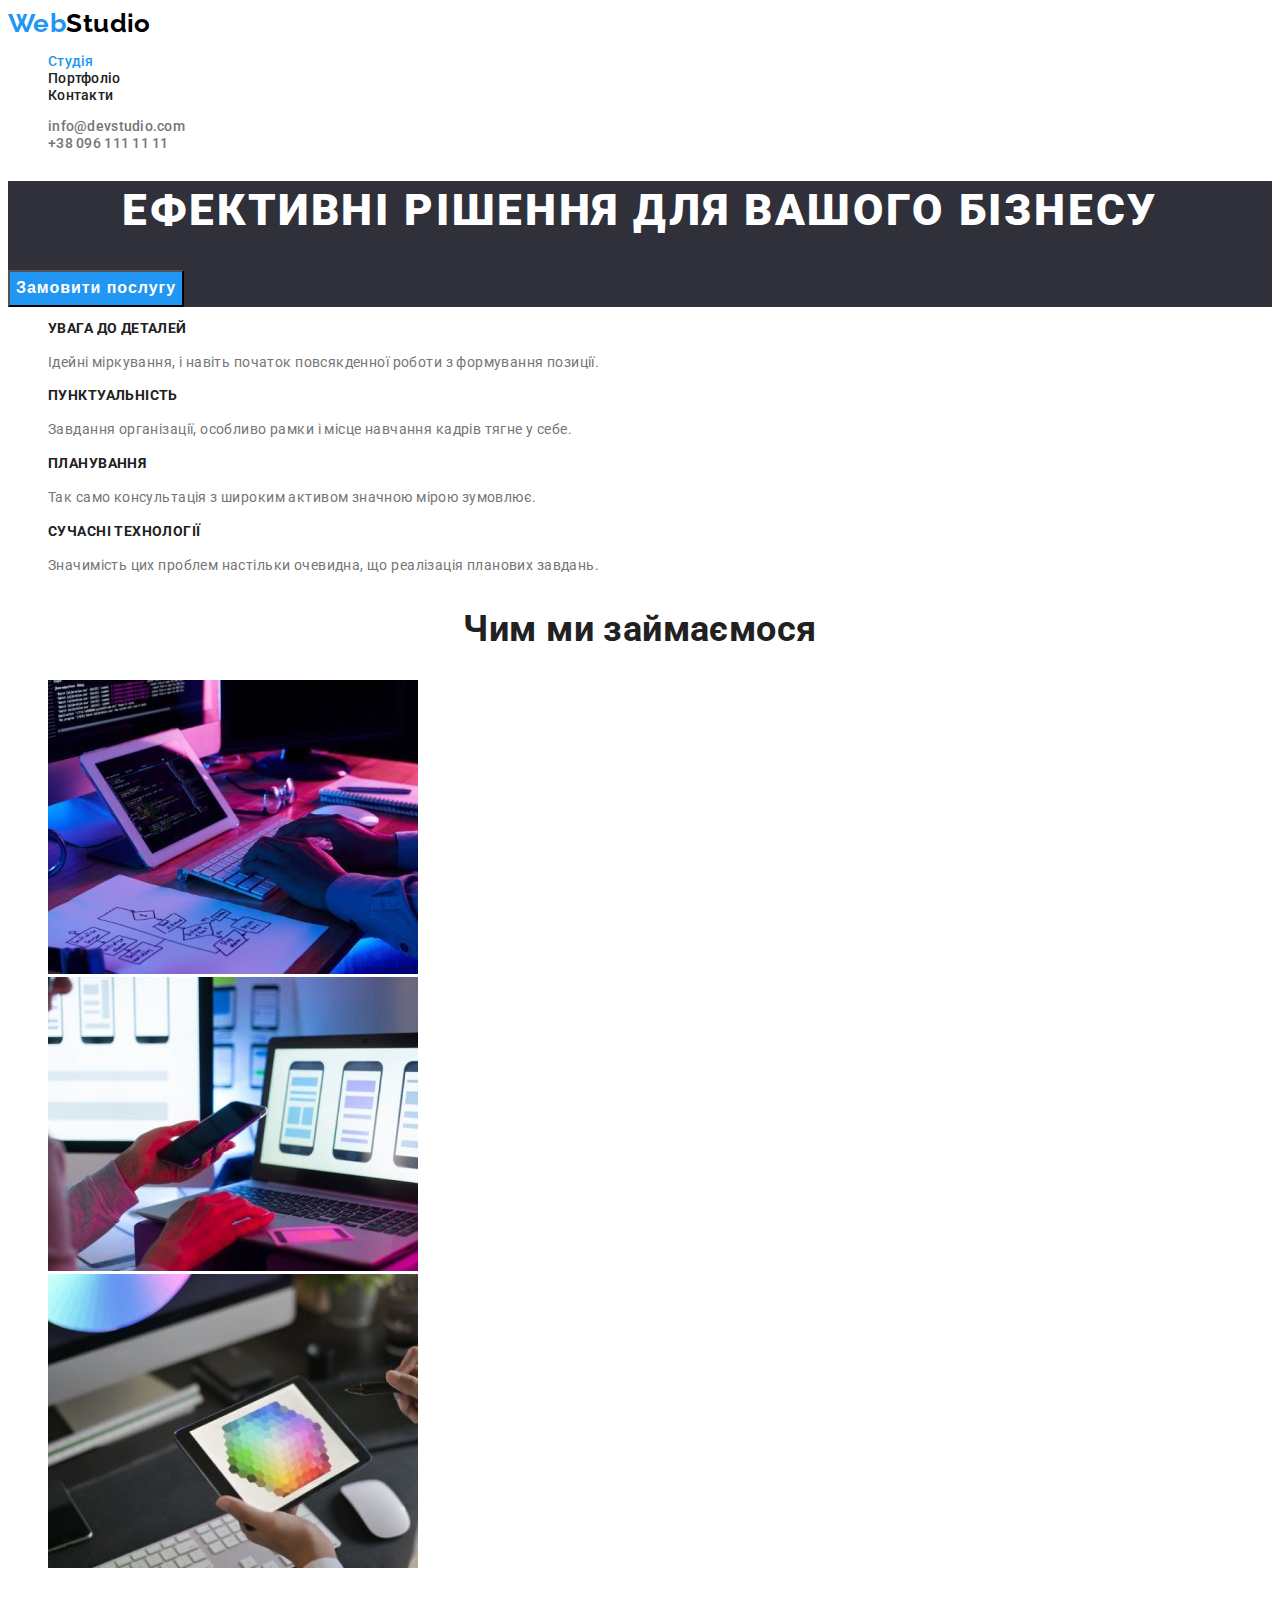
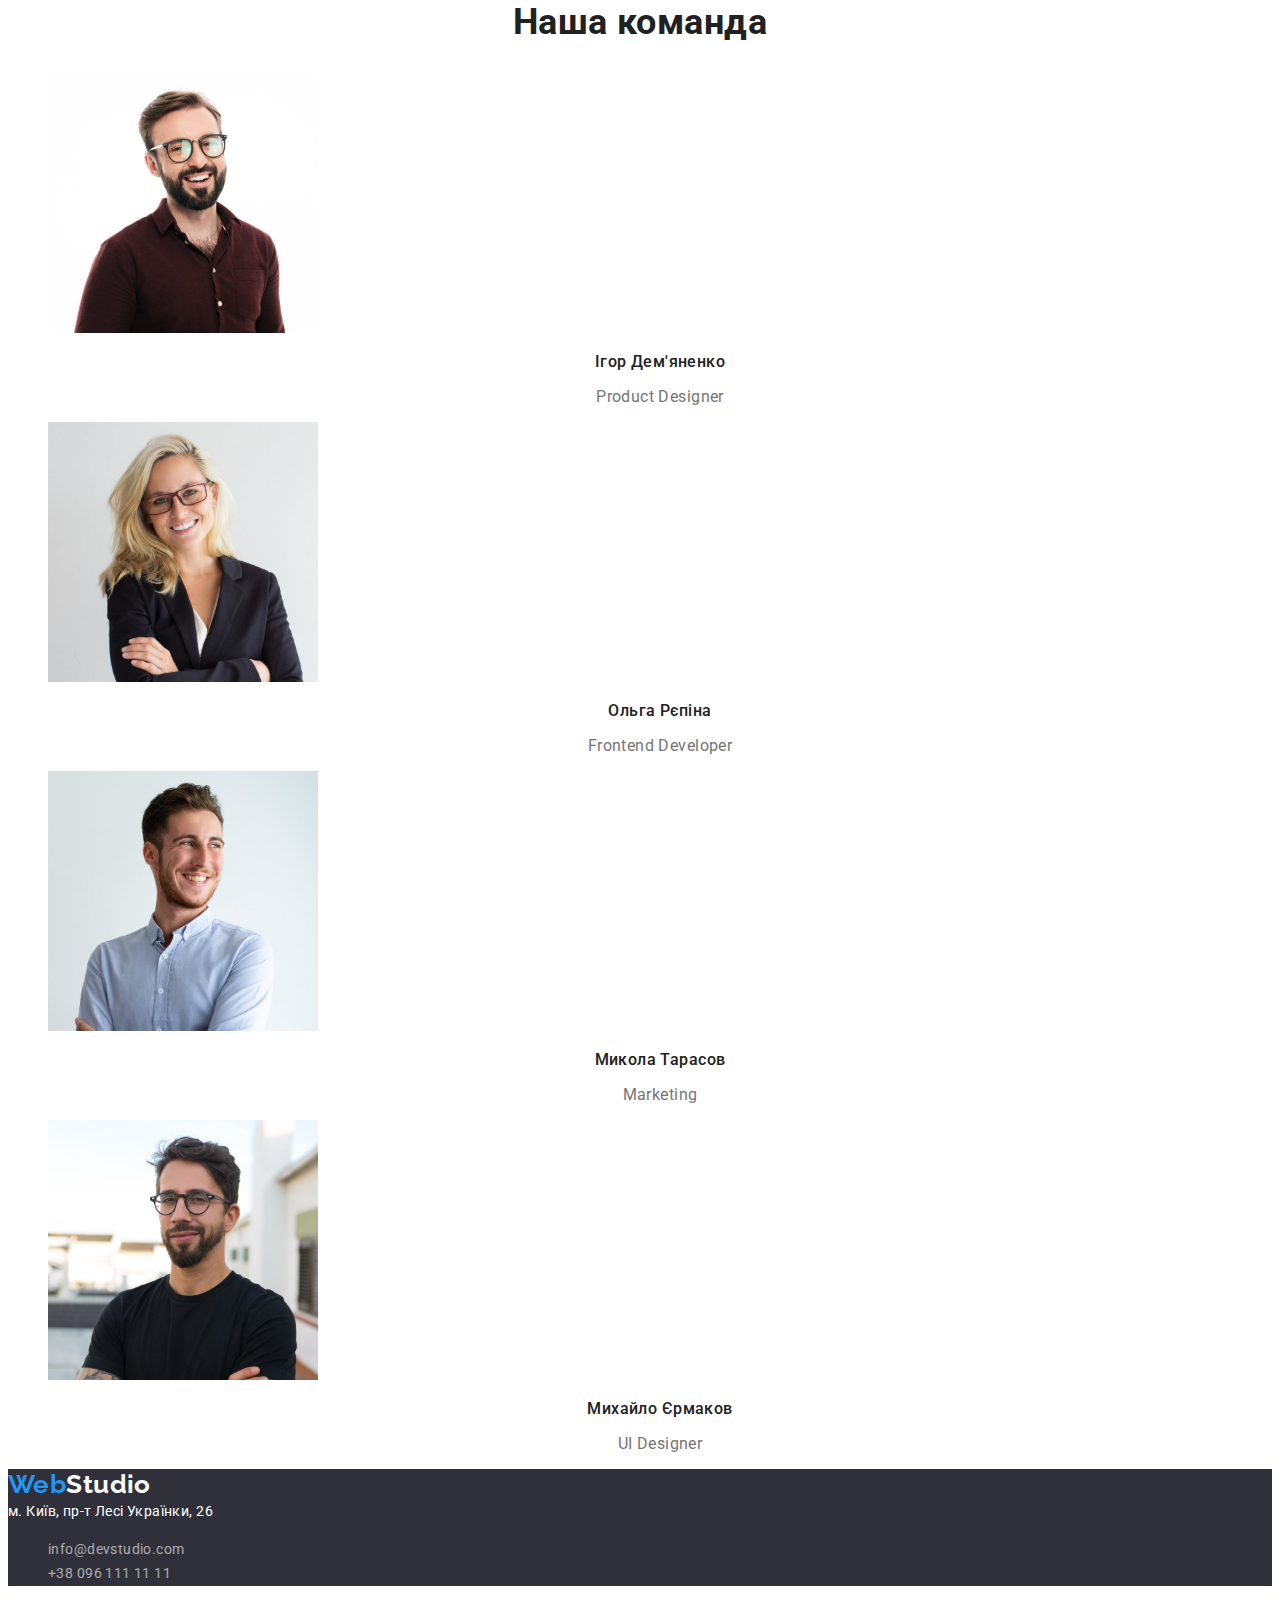
==== index.html @ 8eac1276 "Initial commit" ====
<!DOCTYPE html>
<html lang="uk">
  <head>
    <meta charset="UTF-8" />
    <meta http-equiv="X-UA-Compatible" content="IE=edge" />
    <meta name="viewport" content="width=device-width, initial-scale=1.0" />
    <title>WebStudio</title>
    <!-- fonts -->
    <link
      href="https://fonts.googleapis.com/css2?family=Raleway:wght@700;900&family=Roboto:wght@400;500;700&display=swap"
      rel="stylesheet"
    />
    <!-- css -->
    <link rel="stylesheet" href="./css/styles.css" />
  </head>
  <body>
    <header class="header">
      <a class="logo" href="./index.html"
        ><span class="logo-web">Web</span>Studio
      </a>

      <!-- navigation -->
      <nav>
        <ul class="site-nav">
          <li><a class="link active" href="">Студія</a></li>
          <li><a class="link" href="./portfolio.html">Портфоліо</a></li>
          <li><a class="link" href="">Контакти</a></li>
        </ul>
      </nav>

      <ul class="header-list">
        <li>
          <a class="header-item" href="mailto:info@devstudio.com"
            >info@devstudio.com</a
          >
        </li>
        <li>
          <a class="header-item" href="tel:+380961111111">+38 096 111 11 11</a>
        </li>
      </ul>
    </header>

    <main>
      <!-- hero -->
      <section class="hero">
        <h1 class="hero-title">Ефективні рішення для вашого бізнесу</h1>
        <button class="hero-button" type="button">Замовити послугу</button>
      </section>
      <!-- about -->
      <section class="about">
        <!-- <h2 hidden>Особливості</h2> -->
        <ul class="about-list">
          <li class="about-item">
            <h3 class="about-title">УВАГА ДО ДЕТАЛЕЙ</h3>
            <p class="about-text">
              Ідейні міркування, і навіть початок повсякденної роботи з
              формування позиції.
            </p>
          </li>
          <li class="about-item">
            <h3 class="about-title">ПУНКТУАЛЬНІСТЬ</h3>
            <p class="about-text">
              Завдання організації, особливо рамки і місце навчання кадрів тягне
              у себе.
            </p>
          </li>
          <li class="about-item">
            <h3 class="about-title">ПЛАНУВАННЯ</h3>
            <p class="about-text">
              Так само консультація з широким активом значною мірою зумовлює.
            </p>
          </li>
          <li class="about-item">
            <h3 class="about-title">СУЧАСНІ ТЕХНОЛОГІЇ</h3>
            <p class="about-text">
              Значимість цих проблем настільки очевидна, що реалізація планових
              завдань.
            </p>
          </li>
        </ul>
      </section>
      <!-- Gallery -->
      <section class="gallery">
        <h2 class="section-title">Чим ми займаємося</h2>
        <ul class="features-list">
          <li>
            <a href="">
              <img
                src="./images/main/1.jpg"
                width="370"
                height="294"
                alt="клавіатура та планшет"
              />
            </a>
          </li>
          <li>
            <a href="">
              <img
                src="./images/main/2.jpg"
                width="370"
                height="294"
                alt="телефон та ноутбук"
              />
            </a>
          </li>
          <li>
            <a href="">
              <img
                src="./images/main/3.jpg"
                width="370"
                height="294"
                alt="планшет та стілус"
              />
            </a>
          </li>
        </ul>
      </section>

      <!-- team -->
      <section class="group">
        <h2 class="section-title">Наша команда</h2>
        <ul class="group-list">
          <li class="group-item">
            <img
              src="./images/team/team-1.jpg"
              width="270"
              height="260"
              alt="наш продакт дизайнер"
            />
            <h3 class="group-title">Ігор Дем'яненко</h3>
            <p class="group-text" lang="en">Product Designer</p>
          </li>
          <li class="group-item">
            <img
              src="./images/team/team-2.jpg"
              width="270"
              height="260"
              alt="наш фронтенд розробник "
            />
            <h3 class="group-title">Ольга Рєпіна</h3>
            <p class="group-text" lang="en">Frontend Developer</p>
          </li>
          <li class="group-item">
            <img
              src="./images/team/team-3.jpg"
              width="270"
              height="260"
              alt="наш маркетолог"
            />
            <h3 class="group-title">Микола Тарасов</h3>
            <p class="group-text" lang="en">Marketing</p>
          </li>
          <li class="group-item">
            <img
              src="./images/team/team-4.jpg"
              width="270"
              height="260"
              alt="наш дизайнер"
            />
            <h3 class="group-title">Михайло Єрмаков</h3>
            <p class="group-text" lang="en">UI Designer</p>
          </li>
        </ul>
      </section>
    </main>
    <!-- footer -->
    <footer class="footer">
      <a class="logo-footer" href="./index.html"
        ><span class="logo-web">Web</span>Studio</a
      >

      <address class="address">м. Київ, пр-т Лесі Українки, 26</address>
      <ul>
        <li>
          <a href="mailto:info@devstudio.com" class="contacts"
            >info@devstudio.com</a
          >
        </li>
        <li>
          <a href="tel:+380961111111" class="contacts">+38 096 111 11 11</a>
        </li>
      </ul>
    </footer>
  </body>
</html>
---- css/styles.css ----
:root {
  /* text colors */
  --main-color: #212121;
  --text-color: #757575;
  --main-white: #ffffff;
  --accent-color: #2196f3;

  /* background colors */

  --footer-color: rgba(255, 255, 255, 0.6);
  --background-main: #2f303a;
  --background-section: #f5f4fa;
}

body {
  color: var(--main-color);
  background-color: var(--main-white);
  font-family: Roboto, sans-serif;
  font-size: 14px;
  letter-spacing: 0.03em;
}

ul {
  list-style: none;
}
/* header */
.logo {
  color: #000000;
  font-family: 'Raleway';
  font-weight: 700;
  font-size: 26px;
  line-height: 1.19;
  text-decoration: none;
}

.logo-web {
  color: var(--accent-color);
}

.link {
  color: inherit;
  font-weight: 500;
  line-height: 1.14;
  letter-spacing: 0.02em;
  text-decoration: none;
}

.link:hover,
.link:focus {
  color: var(--accent-color);
}

.link.active {
  color: var(--accent-color);
}

.header-item {
  color: var(--text-color);
  font-weight: 500;
  line-height: 1.14;
  letter-spacing: 0.02em;
  text-decoration: none;
}

.header-item:hover,
.header-item:focus {
  color: var(--accent-color);
}
/* hero */
.hero {
  background-color: var(--background-main);
  color: var(--main-white);
}

.hero-title {
  font-weight: 900;
  font-size: 44px;
  line-height: 1.36;
  text-align: center;
  letter-spacing: 0.06em;
  text-transform: uppercase;
}

.hero-button {
  background-color: var(--accent-color);
  color: var(--main-white);
  font-weight: 700;
  font-size: 16px;
  line-height: 1.88;
  display: flex;
  align-items: center;
  text-align: center;
  letter-spacing: 0.06em;
  cursor: pointer;
}
/* about */
.about-title {
  font-size: 14px;
  line-height: 1.14;
  text-transform: uppercase;
}

.about-text {
  color: var(--text-color);
  line-height: 1.71;
}
/* gallery */
.section-title {
  font-weight: 700;
  font-size: 36px;
  line-height: 1.17;
  text-align: center;
}
/* team */
.group-title {
  font-weight: 500;
  font-size: 16px;
  line-height: 1.19;
  text-align: center;
}

.group-text {
  color: var(--text-color);
  font-size: 16px;
  line-height: 1.19;
  text-align: center;
}

/* footer */
.footer {
  background-color: var(--background-main);
  color: var(--main-white);
}

.logo-footer {
  color: var(--main-white);
  font-family: 'Raleway';
  font-weight: 700;
  font-size: 26px;
  line-height: 1.19;
  text-decoration: none;
}

.address {
  font-style: normal;
  font-size: 14px;
  line-height: 1.71;
}

.contacts {
  color: var(--footer-color);
  line-height: 1.71;
  text-decoration: none;
}
.contacts:hover,
.contacts:focus {
  color: var(--accent-color);
}

/* portfolio */
.filter-btn {
  font-family: inherit;
  background-color: var(--background-section);
  color: var(--main-color);
  font-weight: 500;
  font-size: 16px;
  line-height: 1.63;
  text-align: center;
  cursor: pointer;
}

.filter-btn:hover,
.filter-btn:focus {
  background-color: var(--accent-color);
  color: var(--main-white);
}

.filter-title {
  font-size: 18px;
  line-height: 2;
  letter-spacing: 0.06em;
}

.filter-text {
  font-size: 16px;
  line-height: 1.88;
}
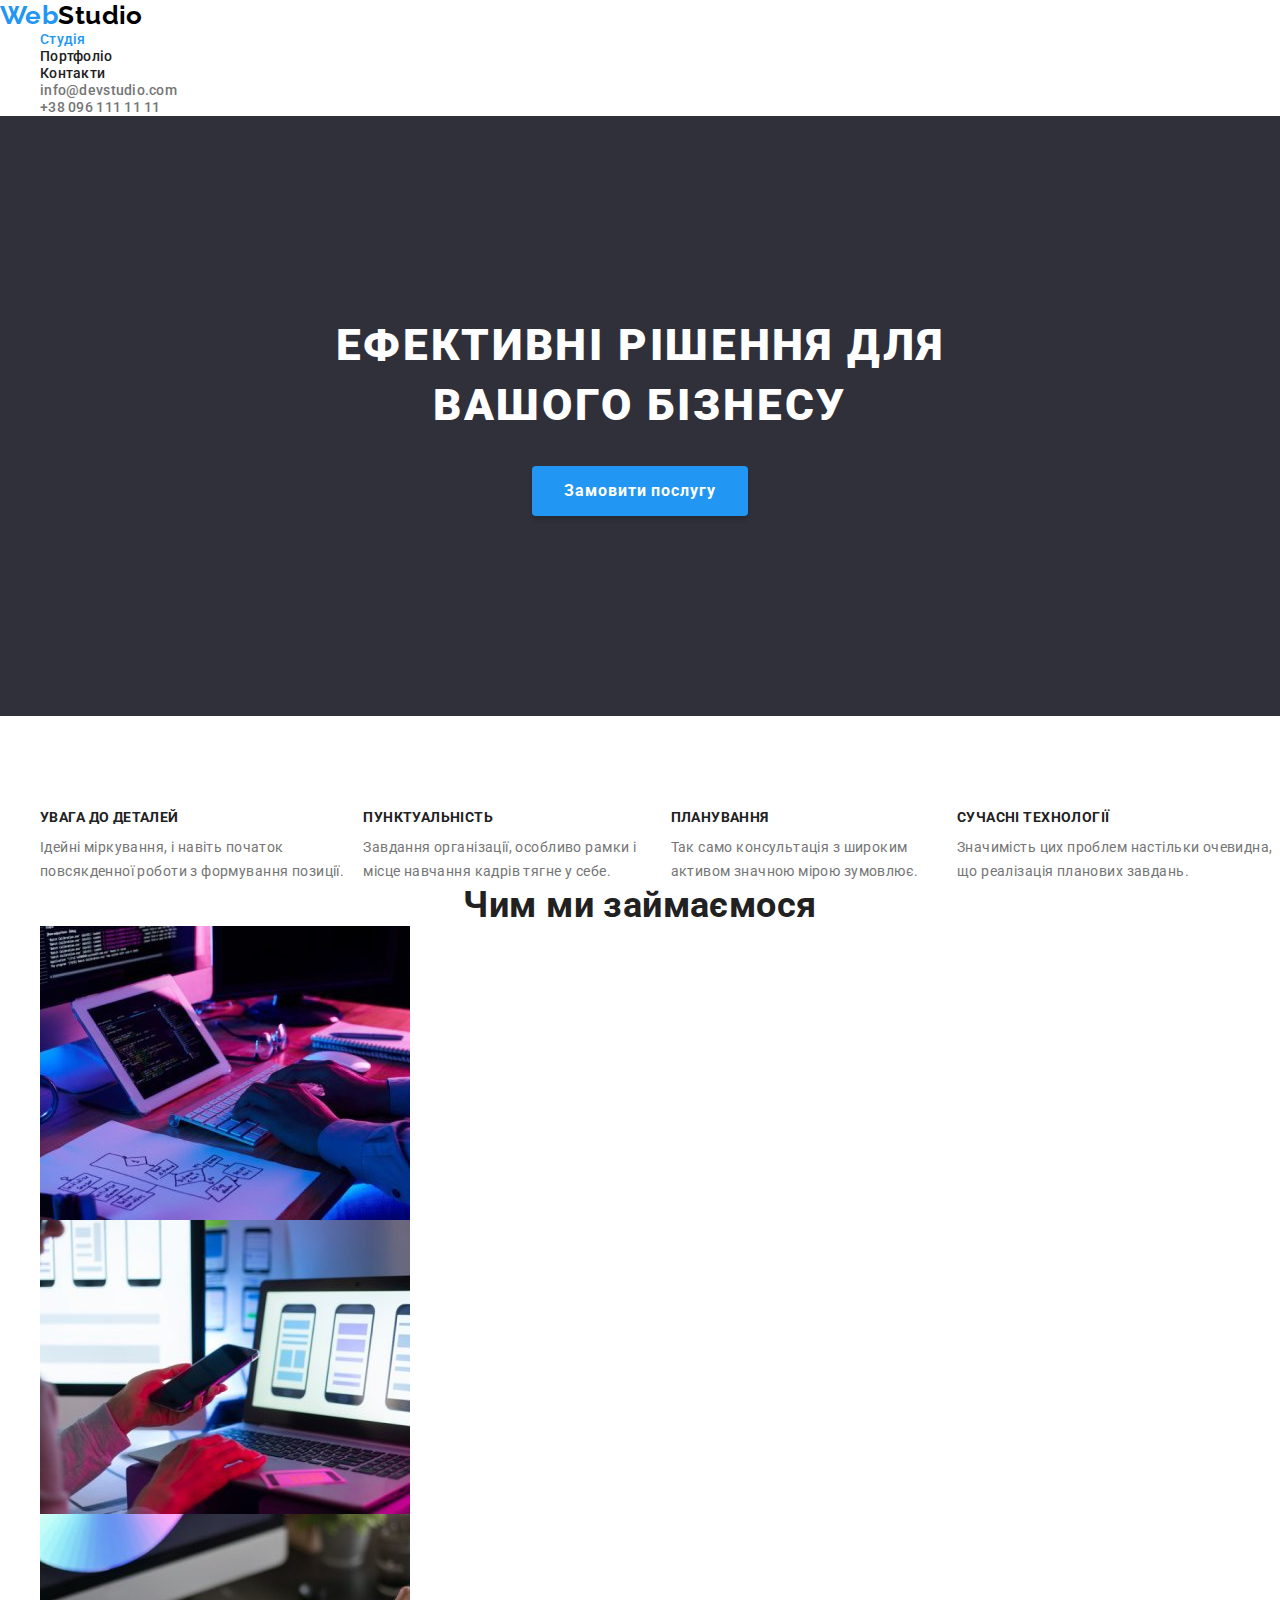
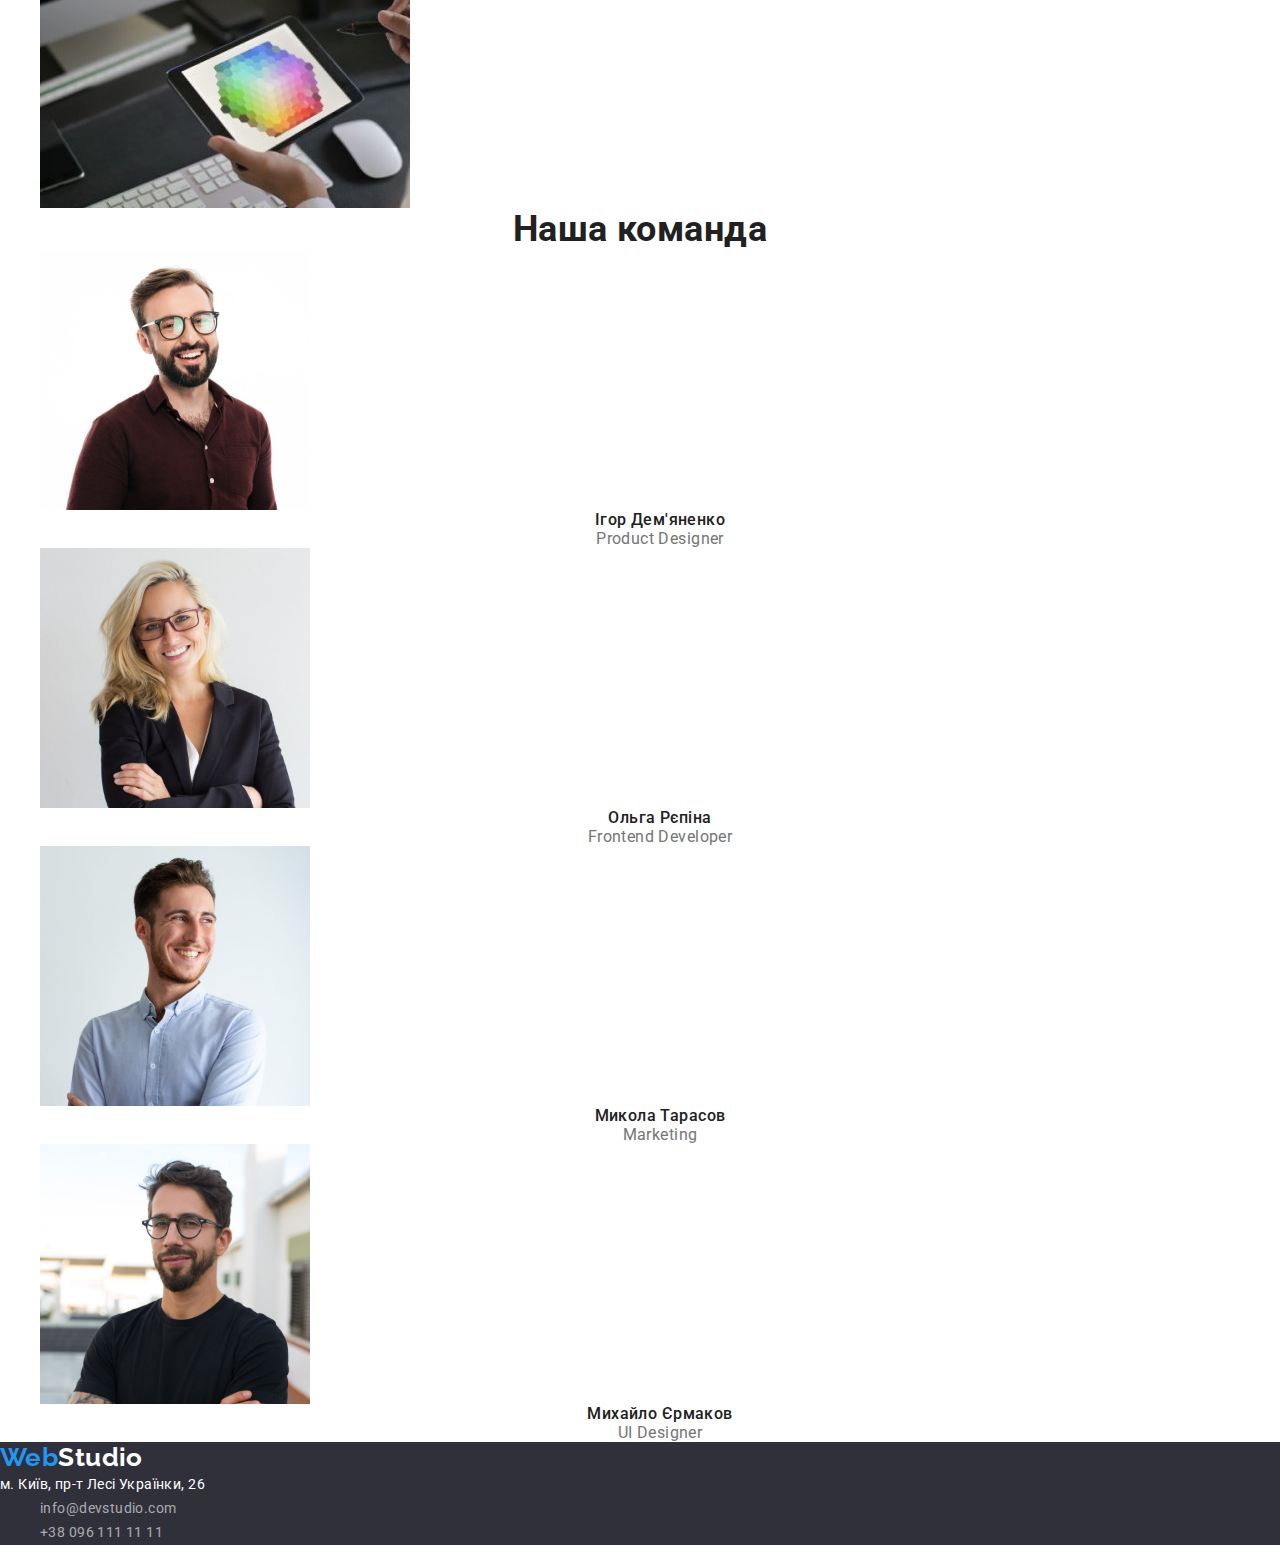
==== commit 2c3adabf: "1" ====
--- a/index.html
+++ b/index.html
@@ -10,34 +10,43 @@
       href="https://fonts.googleapis.com/css2?family=Raleway:wght@700;900&family=Roboto:wght@400;500;700&display=swap"
       rel="stylesheet"
     />
+    <!-- normalize -->
+    <link
+      rel="stylesheet"
+      href="https://cdnjs.cloudflare.com/ajax/libs/modern-normalize/1.1.0/modern-normalize.min.css"
+    />
     <!-- css -->
     <link rel="stylesheet" href="./css/styles.css" />
   </head>
+
+  <!-- body -->
   <body>
     <header class="header">
-      <a class="logo" href="./index.html"
-        ><span class="logo-web">Web</span>Studio
-      </a>
+      <!-- logo -->
+        <a class="logo" href="./index.html"
+          ><span class="logo-web">Web</span>Studio
+        </a>
+        <!-- navigation -->
+        <nav>
+          <ul class="site-nav">
+            <li><a class="link active" href="">Студія</a></li>
+            <li><a class="link" href="./portfolio.html">Портфоліо</a></li>
+            <li><a class="link" href="">Контакти</a></li>
+          </ul>
+        </nav>
 
-      <!-- navigation -->
-      <nav>
-        <ul class="site-nav">
-          <li><a class="link active" href="">Студія</a></li>
-          <li><a class="link" href="./portfolio.html">Портфоліо</a></li>
-          <li><a class="link" href="">Контакти</a></li>
+        <ul class="header-list">
+          <li>
+            <a class="header-item" href="mailto:info@devstudio.com"
+              >info@devstudio.com</a
+            >
+          </li>
+          <li>
+            <a class="header-item" href="tel:+380961111111"
+              >+38 096 111 11 11</a
+            >
+          </li>
         </ul>
-      </nav>
-
-      <ul class="header-list">
-        <li>
-          <a class="header-item" href="mailto:info@devstudio.com"
-            >info@devstudio.com</a
-          >
-        </li>
-        <li>
-          <a class="header-item" href="tel:+380961111111">+38 096 111 11 11</a>
-        </li>
-      </ul>
     </header>
 
     <main>
@@ -47,7 +56,7 @@
         <button class="hero-button" type="button">Замовити послугу</button>
       </section>
       <!-- about -->
-      <section class="about">
+      <section class="about-section">
         <!-- <h2 hidden>Особливості</h2> -->
         <ul class="about-list">
           <li class="about-item">
--- a/css/styles.css
+++ b/css/styles.css
@@ -19,11 +19,26 @@
   font-size: 14px;
   letter-spacing: 0.03em;
 }
+/* reset */
+h1,
+h2,
+h3,
+p {
+  margin: 0;
+}
 
 ul {
   list-style: none;
+  margin: 0;
+}
+img {
+  display: block;
 }
 /* header */
+.header {
+  
+}
+
 .logo {
   color: #000000;
   font-family: 'Raleway';
@@ -37,6 +52,10 @@
   color: var(--accent-color);
 }
 
+.site-nav {
+  margin: 0 auto;
+}
+
 .link {
   color: inherit;
   font-weight: 500;
@@ -53,7 +72,6 @@
 .link.active {
   color: var(--accent-color);
 }
-
 .header-item {
   color: var(--text-color);
   font-weight: 500;
@@ -70,31 +88,45 @@
 .hero {
   background-color: var(--background-main);
   color: var(--main-white);
+  width: 100%;
+  height: 600px;
+  padding: 200px;
+  margin: auto;
+  margin-bottom: 94px;
+  text-align: center;
 }
 
 .hero-title {
   font-weight: 900;
   font-size: 44px;
   line-height: 1.36;
-  text-align: center;
   letter-spacing: 0.06em;
   text-transform: uppercase;
+  margin: 0 auto;
+  margin-bottom: 30px;
+  width: 696px;
+  height: 120px;
 }
 
 .hero-button {
   background-color: var(--accent-color);
   color: var(--main-white);
+  box-shadow: 0px 4px 4px rgba(0, 0, 0, 0.15);
   font-weight: 700;
   font-size: 16px;
   line-height: 1.88;
-  display: flex;
-  align-items: center;
-  text-align: center;
   letter-spacing: 0.06em;
   cursor: pointer;
+  padding: 10px 32px;
+  border-radius: 4px;
+  border: none;
 }
 /* about */
+.about-list{
+  display: flex;
+}
 .about-title {
+  margin-bottom: 10px;
   font-size: 14px;
   line-height: 1.14;
   text-transform: uppercase;
@@ -185,4 +217,3 @@
   font-size: 16px;
   line-height: 1.88;
 }
-
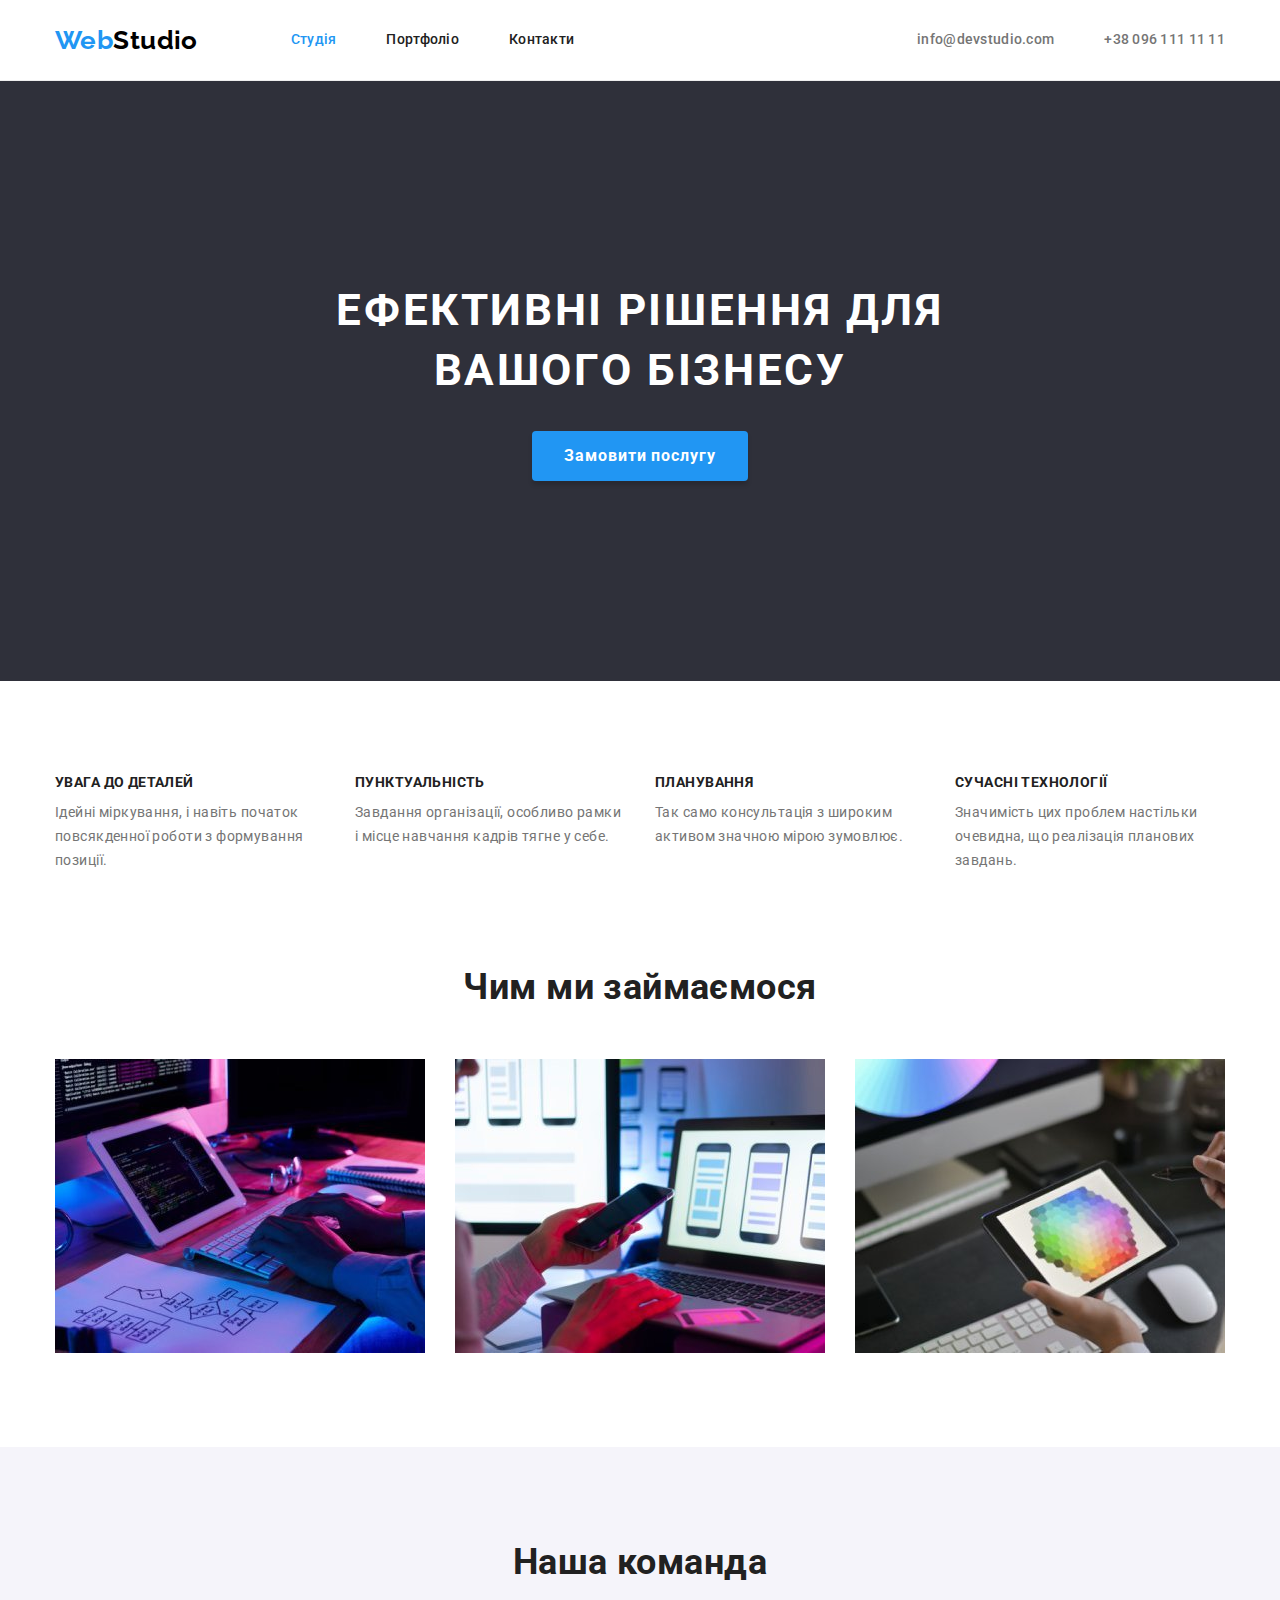
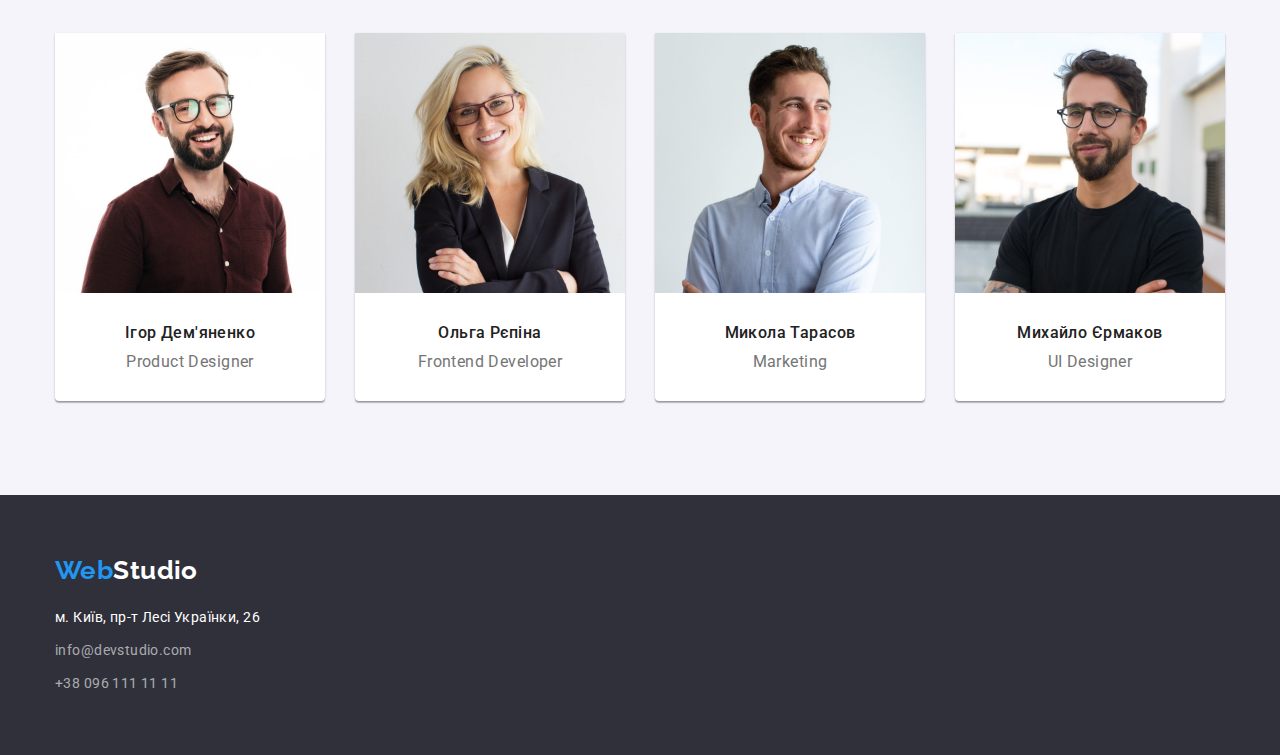
==== commit 2cadb03d: "add flexbox" ====
--- a/index.html
+++ b/index.html
@@ -10,11 +10,13 @@
       href="https://fonts.googleapis.com/css2?family=Raleway:wght@700;900&family=Roboto:wght@400;500;700&display=swap"
       rel="stylesheet"
     />
+
     <!-- normalize -->
     <link
       rel="stylesheet"
       href="https://cdnjs.cloudflare.com/ajax/libs/modern-normalize/1.1.0/modern-normalize.min.css"
     />
+
     <!-- css -->
     <link rel="stylesheet" href="./css/styles.css" />
   </head>
@@ -22,173 +24,199 @@
   <!-- body -->
   <body>
     <header class="header">
-      <!-- logo -->
+      <div class="container">
+        <!-- logo -->
         <a class="logo" href="./index.html"
           ><span class="logo-web">Web</span>Studio
         </a>
         <!-- navigation -->
-        <nav>
+        <nav class="header-nav">
           <ul class="site-nav">
-            <li><a class="link active" href="">Студія</a></li>
-            <li><a class="link" href="./portfolio.html">Портфоліо</a></li>
-            <li><a class="link" href="">Контакти</a></li>
+            <li class="nav-item"><a class="link active" href="">Студія</a></li>
+            <li class="nav-item">
+              <a class="link" href="./portfolio.html">Портфоліо</a>
+            </li>
+            <li class="nav-item"><a class="link" href="">Контакти</a></li>
           </ul>
         </nav>
 
         <ul class="header-list">
           <li>
-            <a class="header-item" href="mailto:info@devstudio.com"
+            <a class="header-item link" href="mailto:info@devstudio.com"
               >info@devstudio.com</a
             >
           </li>
           <li>
-            <a class="header-item" href="tel:+380961111111"
+            <a class="header-item link" href="tel:+380961111111"
               >+38 096 111 11 11</a
             >
           </li>
         </ul>
+      </div>
     </header>
 
     <main>
       <!-- hero -->
       <section class="hero">
-        <h1 class="hero-title">Ефективні рішення для вашого бізнесу</h1>
-        <button class="hero-button" type="button">Замовити послугу</button>
+        <div class="container">
+          <h1 class="hero-title">Ефективні рішення для вашого бізнесу</h1>
+          <button class="hero-button" type="button">Замовити послугу</button>
+        </div>
       </section>
       <!-- about -->
-      <section class="about-section">
-        <!-- <h2 hidden>Особливості</h2> -->
-        <ul class="about-list">
-          <li class="about-item">
-            <h3 class="about-title">УВАГА ДО ДЕТАЛЕЙ</h3>
-            <p class="about-text">
-              Ідейні міркування, і навіть початок повсякденної роботи з
-              формування позиції.
-            </p>
-          </li>
-          <li class="about-item">
-            <h3 class="about-title">ПУНКТУАЛЬНІСТЬ</h3>
-            <p class="about-text">
-              Завдання організації, особливо рамки і місце навчання кадрів тягне
-              у себе.
-            </p>
-          </li>
-          <li class="about-item">
-            <h3 class="about-title">ПЛАНУВАННЯ</h3>
-            <p class="about-text">
-              Так само консультація з широким активом значною мірою зумовлює.
-            </p>
-          </li>
-          <li class="about-item">
-            <h3 class="about-title">СУЧАСНІ ТЕХНОЛОГІЇ</h3>
-            <p class="about-text">
-              Значимість цих проблем настільки очевидна, що реалізація планових
-              завдань.
-            </p>
-          </li>
-        </ul>
+      <section class="about-section section">
+        <div class="container">
+          <h2 class="visually-hidden">Особливості</h2>
+          <ul class="about-list">
+            <li class="about-item">
+              <h3 class="about-title">УВАГА ДО ДЕТАЛЕЙ</h3>
+              <p class="about-text">
+                Ідейні міркування, і навіть початок повсякденної роботи з
+                формування позиції.
+              </p>
+            </li>
+            <li class="about-item">
+              <h3 class="about-title">ПУНКТУАЛЬНІСТЬ</h3>
+              <p class="about-text">
+                Завдання організації, особливо рамки і місце навчання кадрів
+                тягне у себе.
+              </p>
+            </li>
+            <li class="about-item">
+              <h3 class="about-title">ПЛАНУВАННЯ</h3>
+              <p class="about-text">
+                Так само консультація з широким активом значною мірою зумовлює.
+              </p>
+            </li>
+            <li class="about-item">
+              <h3 class="about-title">СУЧАСНІ ТЕХНОЛОГІЇ</h3>
+              <p class="about-text">
+                Значимість цих проблем настільки очевидна, що реалізація
+                планових завдань.
+              </p>
+            </li>
+          </ul>
+        </div>
       </section>
       <!-- Gallery -->
-      <section class="gallery">
-        <h2 class="section-title">Чим ми займаємося</h2>
-        <ul class="features-list">
-          <li>
-            <a href="">
-              <img
-                src="./images/main/1.jpg"
-                width="370"
-                height="294"
-                alt="клавіатура та планшет"
-              />
-            </a>
-          </li>
-          <li>
-            <a href="">
-              <img
-                src="./images/main/2.jpg"
-                width="370"
-                height="294"
-                alt="телефон та ноутбук"
-              />
-            </a>
-          </li>
-          <li>
-            <a href="">
-              <img
-                src="./images/main/3.jpg"
-                width="370"
-                height="294"
-                alt="планшет та стілус"
-              />
-            </a>
-          </li>
-        </ul>
+      <section class="gallery section">
+        <div class="container">
+          <h2 class="section-title">Чим ми займаємося</h2>
+          <ul class="features-list">
+            <li>
+              <a href="">
+                <img
+                  src="./images/main/1.jpg"
+                  width="370"
+                  height="294"
+                  alt="клавіатура та планшет"
+                />
+              </a>
+            </li>
+            <li>
+              <a href="">
+                <img
+                  src="./images/main/2.jpg"
+                  width="370"
+                  height="294"
+                  alt="телефон та ноутбук"
+                />
+              </a>
+            </li>
+            <li>
+              <a href="">
+                <img
+                  src="./images/main/3.jpg"
+                  width="370"
+                  height="294"
+                  alt="планшет та стілус"
+                />
+              </a>
+            </li>
+          </ul>
+        </div>
       </section>
 
       <!-- team -->
-      <section class="group">
-        <h2 class="section-title">Наша команда</h2>
-        <ul class="group-list">
-          <li class="group-item">
-            <img
-              src="./images/team/team-1.jpg"
-              width="270"
-              height="260"
-              alt="наш продакт дизайнер"
-            />
-            <h3 class="group-title">Ігор Дем'яненко</h3>
-            <p class="group-text" lang="en">Product Designer</p>
-          </li>
-          <li class="group-item">
-            <img
-              src="./images/team/team-2.jpg"
-              width="270"
-              height="260"
-              alt="наш фронтенд розробник "
-            />
-            <h3 class="group-title">Ольга Рєпіна</h3>
-            <p class="group-text" lang="en">Frontend Developer</p>
-          </li>
-          <li class="group-item">
-            <img
-              src="./images/team/team-3.jpg"
-              width="270"
-              height="260"
-              alt="наш маркетолог"
-            />
-            <h3 class="group-title">Микола Тарасов</h3>
-            <p class="group-text" lang="en">Marketing</p>
-          </li>
-          <li class="group-item">
-            <img
-              src="./images/team/team-4.jpg"
-              width="270"
-              height="260"
-              alt="наш дизайнер"
-            />
-            <h3 class="group-title">Михайло Єрмаков</h3>
-            <p class="group-text" lang="en">UI Designer</p>
-          </li>
-        </ul>
+      <section class="group section">
+        <div class="container">
+          <h2 class="section-title">Наша команда</h2>
+          <ul class="group-list">
+            <li class="group-item">
+              <img
+                class="group-item-img"
+                src="./images/team/team-1.jpg"
+                width="270"
+                height="260"
+                alt="наш продакт дизайнер"
+              />
+              <div class="card">
+                <h3 class="group-title">Ігор Дем'яненко</h3>
+                <p class="group-text" lang="en">Product Designer</p>
+              </div>
+            </li>
+            <li class="group-item">
+              <img
+                class="group-item-img"
+                src="./images/team/team-2.jpg"
+                width="270"
+                height="260"
+                alt="наш фронтенд розробник "
+              />
+              <div class="card">
+                <h3 class="group-title">Ольга Рєпіна</h3>
+                <p class="group-text" lang="en">Frontend Developer</p>
+              </div>
+            </li>
+            <li class="group-item">
+              <img
+                class="group-item-img"
+                src="./images/team/team-3.jpg"
+                width="270"
+                height="260"
+                alt="наш маркетолог"
+              />
+              <div class="card">
+                <h3 class="group-title">Микола Тарасов</h3>
+                <p class="group-text" lang="en">Marketing</p>
+              </div>
+            </li>
+            <li class="group-item">
+              <img
+                class="group-item-img"
+                src="./images/team/team-4.jpg"
+                width="270"
+                height="260"
+                alt="наш дизайнер"
+              />
+              <div class="card">
+                <h3 class="group-title">Михайло Єрмаков</h3>
+                <p class="group-text" lang="en">UI Designer</p>
+              </div>
+            </li>
+          </ul>
+        </div>
       </section>
     </main>
     <!-- footer -->
     <footer class="footer">
-      <a class="logo-footer" href="./index.html"
+      <div class="container">
+        <a class="logo-footer" href="./index.html"
         ><span class="logo-web">Web</span>Studio</a
       >
-
       <address class="address">м. Київ, пр-т Лесі Українки, 26</address>
       <ul>
-        <li>
+        <li class="adress-item">
           <a href="mailto:info@devstudio.com" class="contacts"
             >info@devstudio.com</a
           >
         </li>
-        <li>
+        <li class="adress-item">
           <a href="tel:+380961111111" class="contacts">+38 096 111 11 11</a>
         </li>
       </ul>
+      </div>
+      
     </footer>
   </body>
 </html>
--- a/css/styles.css
+++ b/css/styles.css
@@ -20,6 +20,10 @@
   letter-spacing: 0.03em;
 }
 /* reset */
+html {
+  box-sizing: border-box;
+}
+
 h1,
 h2,
 h3,
@@ -29,17 +33,42 @@
 
 ul {
   list-style: none;
+  padding-left: 0;
   margin: 0;
 }
+
 img {
   display: block;
-}
+  max-width: 100%;
+  height: auto;
+}
+/* utils */
+.container {
+  width: 1200px;
+  margin: 0 auto;
+  padding: 0 15px;
+  /* outline: 2px solid orange;
+  outline-offset: -2px; */
+}
+.section {
+  padding-top: 94px;
+  padding-bottom: 94px;
+}
+
 /* header */
 .header {
-  
-}
-
+  border-bottom: 1px solid #eeeeee;
+}
+
+.header .container {
+  display: flex;
+  align-items: center;
+}
 .logo {
+  margin-right: 93px;
+  display: flex;
+  align-items: center;
+  justify-content: center;
   color: #000000;
   font-family: 'Raleway';
   font-weight: 700;
@@ -53,10 +82,15 @@
 }
 
 .site-nav {
-  margin: 0 auto;
+  display: flex;
+  align-items: center;
+  justify-content: center;
+  gap: 50px;
 }
 
 .link {
+  display: block;
+  padding: 32px 0;
   color: inherit;
   font-weight: 500;
   line-height: 1.14;
@@ -71,6 +105,14 @@
 
 .link.active {
   color: var(--accent-color);
+}
+
+.header-list {
+  margin-left: auto;
+  display: flex;
+  align-items: center;
+  justify-content: center;
+  gap: 50px;
 }
 .header-item {
   color: var(--text-color);
@@ -88,16 +130,12 @@
 .hero {
   background-color: var(--background-main);
   color: var(--main-white);
-  width: 100%;
-  height: 600px;
-  padding: 200px;
-  margin: auto;
-  margin-bottom: 94px;
+  padding-top: 200px;
+  padding-bottom: 200px;
   text-align: center;
 }
 
 .hero-title {
-  font-weight: 900;
   font-size: 44px;
   line-height: 1.36;
   letter-spacing: 0.06em;
@@ -105,7 +143,6 @@
   margin: 0 auto;
   margin-bottom: 30px;
   width: 696px;
-  height: 120px;
 }
 
 .hero-button {
@@ -122,9 +159,30 @@
   border: none;
 }
 /* about */
-.about-list{
-  display: flex;
-}
+.visually-hidden {
+  position: absolute;
+  width: 1px;
+  height: 1px;
+  margin: -1px;
+  border: 0;
+  padding: 0;
+  white-space: nowrap;
+  clip-path: inset(100%);
+  clip: rect(0 0 0 0);
+  overflow: hidden;
+}
+.about-section {
+  padding-bottom: 0;
+}
+
+.about-list {
+  display: flex;
+  gap: 30px;
+}
+.about-item {
+  width: calc((100% - 90px) / 4);
+}
+
 .about-title {
   margin-bottom: 10px;
   font-size: 14px;
@@ -136,19 +194,43 @@
   color: var(--text-color);
   line-height: 1.71;
 }
+
 /* gallery */
+
 .section-title {
   font-weight: 700;
   font-size: 36px;
   line-height: 1.17;
   text-align: center;
+  margin-bottom: 50px;
+}
+.features-list {
+  display: flex;
+  gap: 30px;
 }
 /* team */
+.group.section {
+  background-color: #f5f4fa;
+}
+
 .group-title {
+  margin-bottom: 10px;
   font-weight: 500;
   font-size: 16px;
   line-height: 1.19;
   text-align: center;
+}
+
+.group-list {
+  display: flex;
+  gap: 30px;
+}
+
+.group-item {
+  background-color: var(--main-white);
+  box-shadow: 0px 1px 3px rgba(0, 0, 0, 0.12), 0px 1px 1px rgba(0, 0, 0, 0.14),
+    0px 2px 1px rgba(0, 0, 0, 0.2);
+  border-radius: 0px 0px 4px 4px;
 }
 
 .group-text {
@@ -157,14 +239,21 @@
   line-height: 1.19;
   text-align: center;
 }
+.card {
+  padding-top: 30px;
+  padding-bottom: 30px;
+}
 
 /* footer */
 .footer {
+  padding: 60px 0;
   background-color: var(--background-main);
   color: var(--main-white);
 }
 
 .logo-footer {
+  display: inline-block;
+  margin-bottom: 20px;
   color: var(--main-white);
   font-family: 'Raleway';
   font-weight: 700;
@@ -174,23 +263,33 @@
 }
 
 .address {
+  margin-bottom: 9px;
   font-style: normal;
   font-size: 14px;
   line-height: 1.71;
 }
 
 .contacts {
+  display: inline-block;
   color: var(--footer-color);
   line-height: 1.71;
   text-decoration: none;
 }
-.contacts:hover,
-.contacts:focus {
-  color: var(--accent-color);
+.adress-item:not(:last-child) {
+  margin-bottom: 9px;
 }
 
 /* portfolio */
+.filter {
+  display: flex;
+  justify-content: center;
+  gap: 8px;
+  margin-bottom: 50px;
+}
+
 .filter-btn {
+  border: none;
+  padding: 6px 22px;
   font-family: inherit;
   background-color: var(--background-section);
   color: var(--main-color);
@@ -199,6 +298,7 @@
   line-height: 1.63;
   text-align: center;
   cursor: pointer;
+  border-radius: 4px;
 }
 
 .filter-btn:hover,
@@ -207,7 +307,17 @@
   color: var(--main-white);
 }
 
+.filter-list {
+  display: flex;
+  flex-wrap: wrap;
+  gap: 30px;
+}
+.filter-item {
+  flex-basis: calc((100% - 60px) / 3);
+  border: 1px solid #eeeeee;
+}
 .filter-title {
+  margin-bottom: 4px;
   font-size: 18px;
   line-height: 2;
   letter-spacing: 0.06em;
@@ -217,3 +327,7 @@
   font-size: 16px;
   line-height: 1.88;
 }
+
+.filter-desc {
+  padding: 20px 24px;
+}
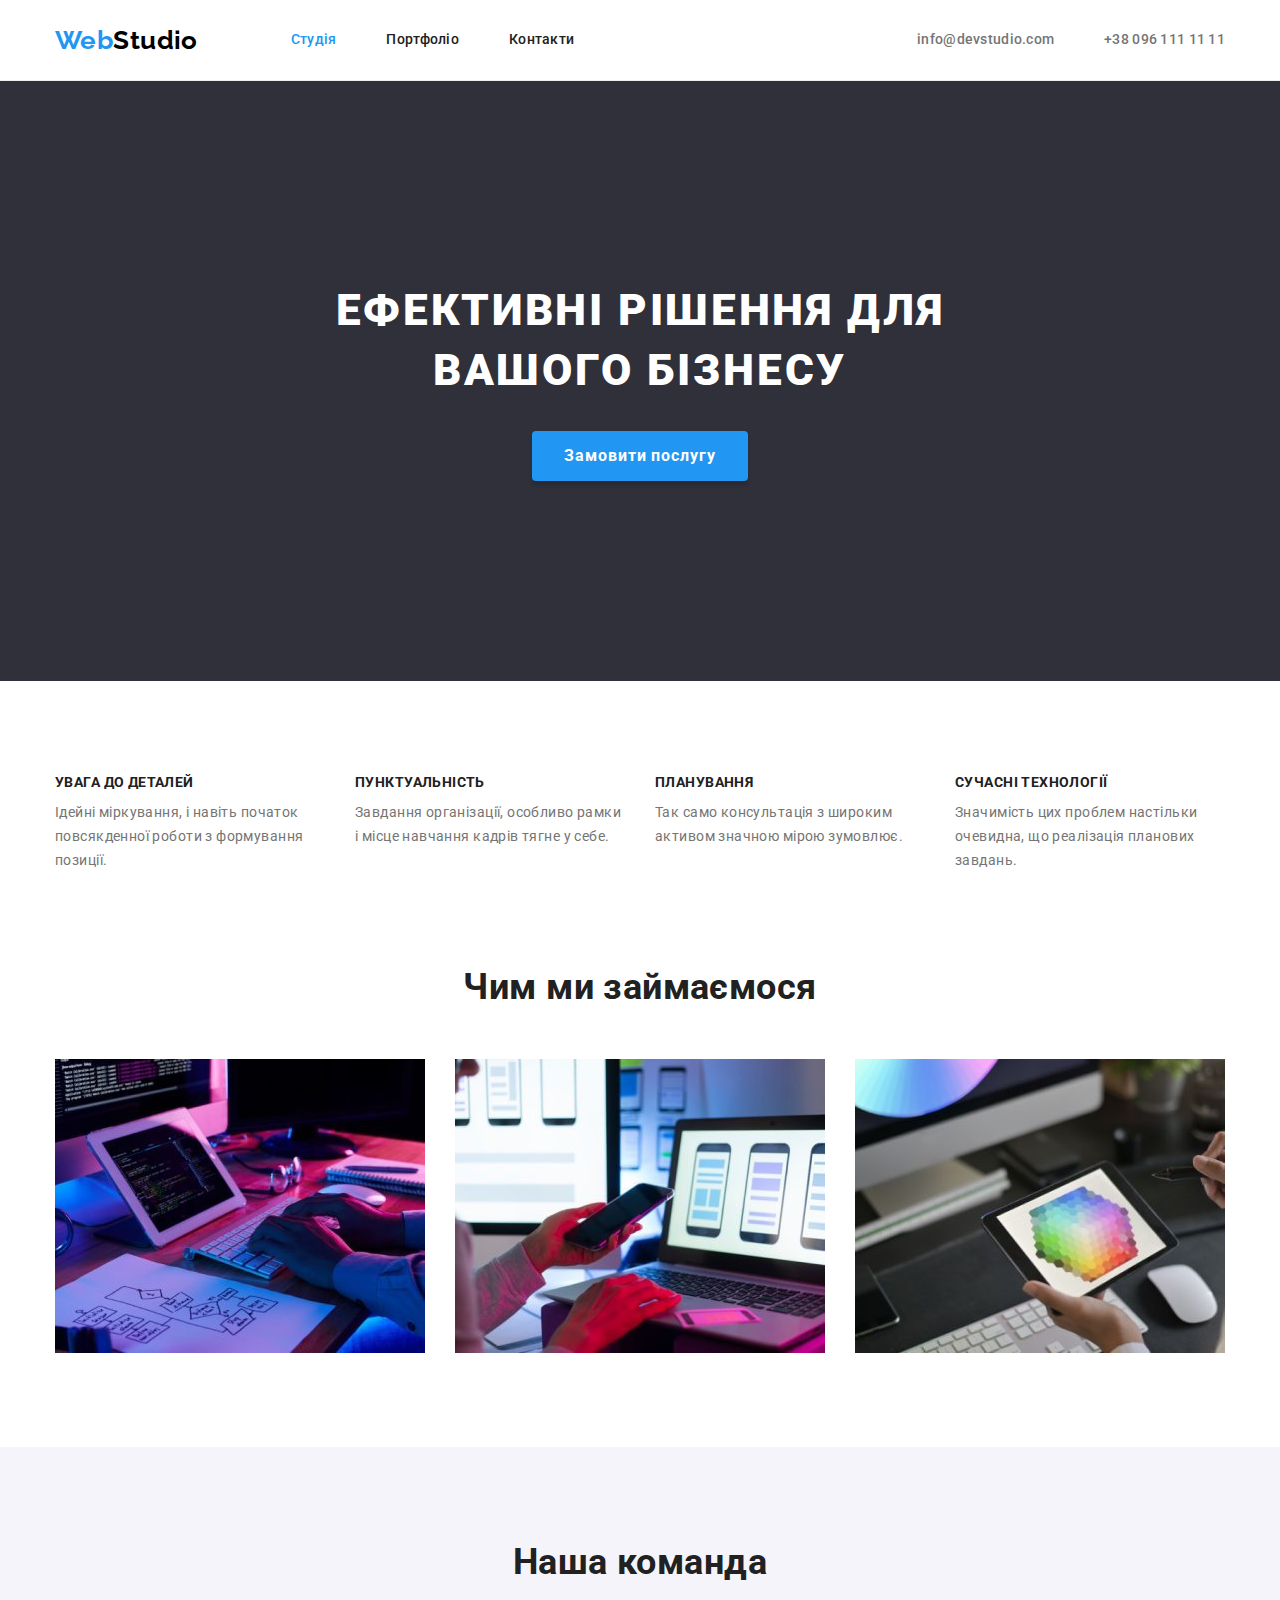
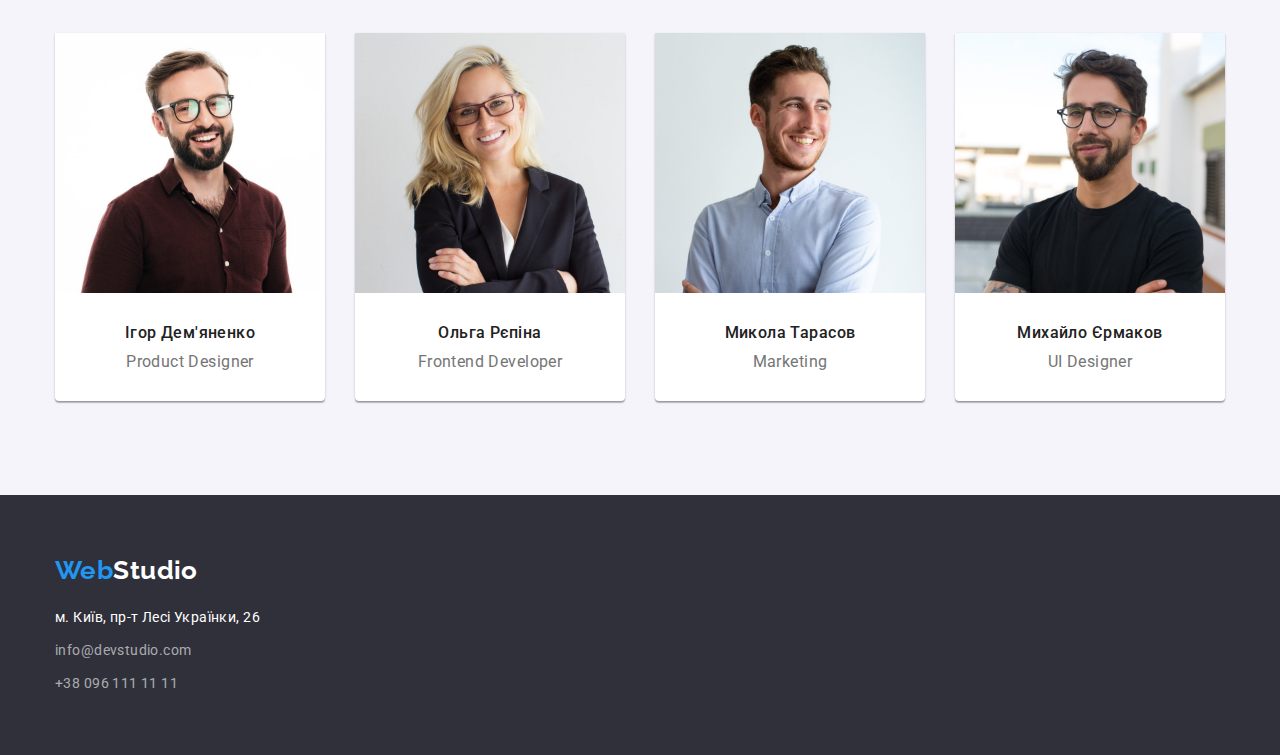
==== commit 1262b4d2: "update" ====
--- a/index.html
+++ b/index.html
@@ -7,7 +7,7 @@
     <title>WebStudio</title>
     <!-- fonts -->
     <link
-      href="https://fonts.googleapis.com/css2?family=Raleway:wght@700;900&family=Roboto:wght@400;500;700&display=swap"
+      href="https://fonts.googleapis.com/css2?family=Raleway:wght@700&family=Roboto:wght@400;500;700;900&display=swap"
       rel="stylesheet"
     />
 
@@ -25,12 +25,12 @@
   <body>
     <header class="header">
       <div class="container">
-        <!-- logo -->
-        <a class="logo" href="./index.html"
-          ><span class="logo-web">Web</span>Studio
-        </a>
         <!-- navigation -->
         <nav class="header-nav">
+          <!-- logo -->
+          <a class="logo" href="./index.html"
+            ><span class="logo-web">Web</span>Studio
+          </a>
           <ul class="site-nav">
             <li class="nav-item"><a class="link active" href="">Студія</a></li>
             <li class="nav-item">
@@ -57,7 +57,7 @@
 
     <main>
       <!-- hero -->
-      <section class="hero">
+      <section class="hero section">
         <div class="container">
           <h1 class="hero-title">Ефективні рішення для вашого бізнесу</h1>
           <button class="hero-button" type="button">Замовити послугу</button>
@@ -98,6 +98,7 @@
           </ul>
         </div>
       </section>
+
       <!-- Gallery -->
       <section class="gallery section">
         <div class="container">
@@ -202,21 +203,20 @@
     <footer class="footer">
       <div class="container">
         <a class="logo-footer" href="./index.html"
-        ><span class="logo-web">Web</span>Studio</a
-      >
-      <address class="address">м. Київ, пр-т Лесі Українки, 26</address>
-      <ul>
-        <li class="adress-item">
-          <a href="mailto:info@devstudio.com" class="contacts"
-            >info@devstudio.com</a
-          >
-        </li>
-        <li class="adress-item">
-          <a href="tel:+380961111111" class="contacts">+38 096 111 11 11</a>
-        </li>
-      </ul>
+          ><span class="logo-web">Web</span>Studio</a
+        >
+        <address class="address">м. Київ, пр-т Лесі Українки, 26</address>
+        <ul>
+          <li class="adress-item">
+            <a href="mailto:info@devstudio.com" class="contacts"
+              >info@devstudio.com</a
+            >
+          </li>
+          <li class="adress-item">
+            <a href="tel:+380961111111" class="contacts">+38 096 111 11 11</a>
+          </li>
+        </ul>
       </div>
-      
     </footer>
   </body>
 </html>
--- a/css/styles.css
+++ b/css/styles.css
@@ -81,6 +81,12 @@
   color: var(--accent-color);
 }
 
+.header-nav {
+  margin-right: auto;
+  display: flex;
+  align-items: center;
+}
+
 .site-nav {
   display: flex;
   align-items: center;
@@ -136,6 +142,7 @@
 }
 
 .hero-title {
+  font-weight: 900;
   font-size: 44px;
   line-height: 1.36;
   letter-spacing: 0.06em;
@@ -301,6 +308,11 @@
   border-radius: 4px;
 }
 
+.filter-btn.active {
+  background-color: var(--accent-color);
+  color: var(--main-white);
+}
+
 .filter-btn:hover,
 .filter-btn:focus {
   background-color: var(--accent-color);
